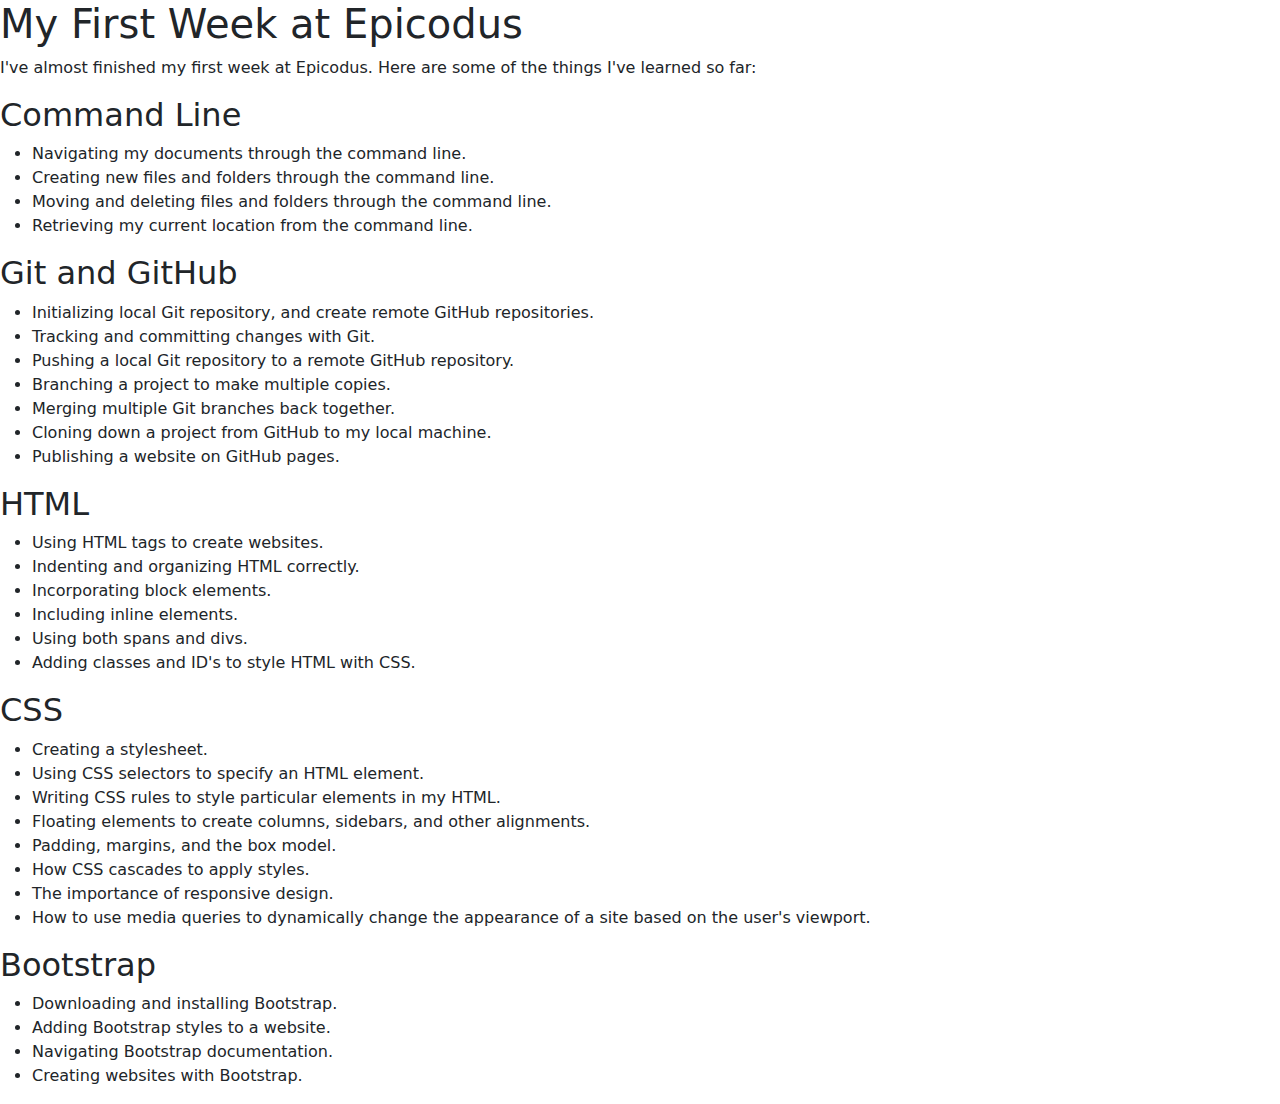
==== index.html @ 0cfa8d94 "Setting up the foundations for the review practice site." ====
<!DOCTYPE html>
<html lang="en-US">
<head>
  <title>My First Week at Epicodus</title>
  <link href="css/bootstrap.css" rel="stylesheet" type="text/css">
</head>
<body>
  <h1>My First Week at Epicodus</h1>
  <p>
    I've almost finished my first week at Epicodus. Here are some of the things I've learned so far:
  </p>
  <h2>Command Line</h2>
  <ul>
    <li>Navigating my documents through the command line.</li>
    <li>Creating new files and folders through the command line.</li>
    <li>Moving and deleting files and folders through the command line.</li>
    <li>Retrieving my current location from the command line.</li>
  </ul>
  <h2>Git and GitHub</h2>
  <ul>
    <li>Initializing local Git repository, and create remote GitHub repositories.</li>
    <li>Tracking and committing changes with Git.</li>
    <li>Pushing a local Git repository to a remote GitHub repository.</li>
    <li>Branching a project to make multiple copies.</li>
    <li>Merging multiple Git branches back together.</li>
    <li>Cloning down a project from GitHub to my local machine.</li>
    <li>Publishing a website on GitHub pages.</li>
  </ul>
  <h2>HTML</h2>
  <ul>
    <li>Using HTML tags to create websites.</li>
    <li>Indenting and organizing HTML correctly.</li>
    <li>Incorporating block elements.</li>
    <li>Including inline elements.</li>
    <li>Using both spans and divs.</li>
    <li>Adding classes and ID's to style HTML with CSS.</li>
  </ul>
  <h2>CSS</h2>
  <ul>
    <li>Creating a stylesheet.</li>
    <li>Using CSS selectors to specify an HTML element.</li>
    <li>Writing CSS rules to style particular elements in my HTML.</li>
    <li>Floating elements to create columns, sidebars, and other alignments.</li>
    <li>Padding, margins, and the box model.</li>
    <li>How CSS cascades to apply styles.</li>
    <li>The importance of responsive design.</li>
    <li>How to use media queries to dynamically change the appearance of a site based on the user's viewport.</li>
  </ul>
  <h2>Bootstrap</h2>
  <ul>
    <li>Downloading and installing Bootstrap.</li>
    <li>Adding Bootstrap styles to a website.</li>
    <li>Navigating Bootstrap documentation.</li>
    <li>Creating websites with Bootstrap.</li>
  </ul>
</body>
</html>
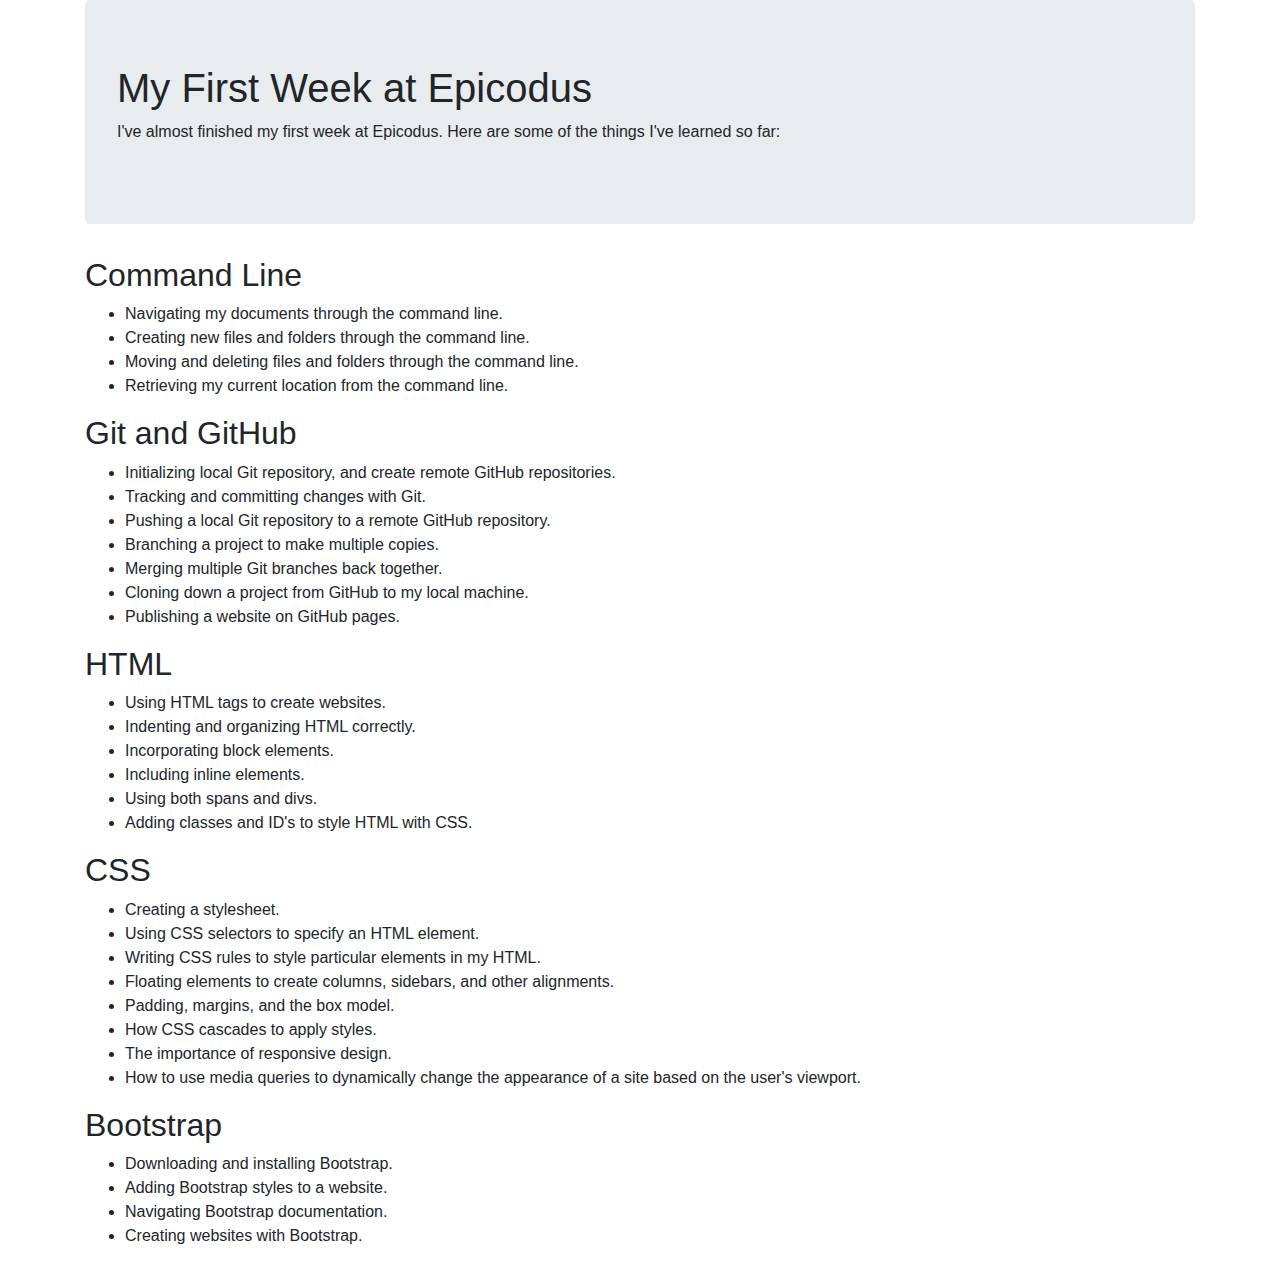
==== commit 431673c0: "Replacing some code and the bootstrap.css since it was corrupted on download  and missing classes." ====
--- a/index.html
+++ b/index.html
@@ -2,20 +2,27 @@
 <html lang="en-US">
 <head>
   <title>My First Week at Epicodus</title>
-  <link href="css/bootstrap.css" rel="stylesheet" type="text/css">
+  <link href="css/bootstrap.css" rel ="stylesheet" type="text/css" media="all">
+  <link href="css/styles.css" rel="stylesheet" type="text/css" media="all">
 </head>
 <body>
-  <h1>My First Week at Epicodus</h1>
-  <p>
-    I've almost finished my first week at Epicodus. Here are some of the things I've learned so far:
-  </p>
+  <div class="container">
+    <div class="jumbotron">
+      <h1>My First Week at Epicodus</h1>
+      <p>
+        I've almost finished my first week at Epicodus. Here are some of the things I've learned so far:
+      </p>
+    </div>
+
+ <!--Begin the sections list of things I have learned this week-->
+
   <h2>Command Line</h2>
-  <ul>
-    <li>Navigating my documents through the command line.</li>
-    <li>Creating new files and folders through the command line.</li>
-    <li>Moving and deleting files and folders through the command line.</li>
-    <li>Retrieving my current location from the command line.</li>
-  </ul>
+    <ul>
+      <li>Navigating my documents through the command line.</li>
+        <li>Creating new files and folders through the command line.</li>
+        <li>Moving and deleting files and folders through the command line.</li>
+      <li>Retrieving my current location from the command line.</li>
+    </ul>
   <h2>Git and GitHub</h2>
   <ul>
     <li>Initializing local Git repository, and create remote GitHub repositories.</li>
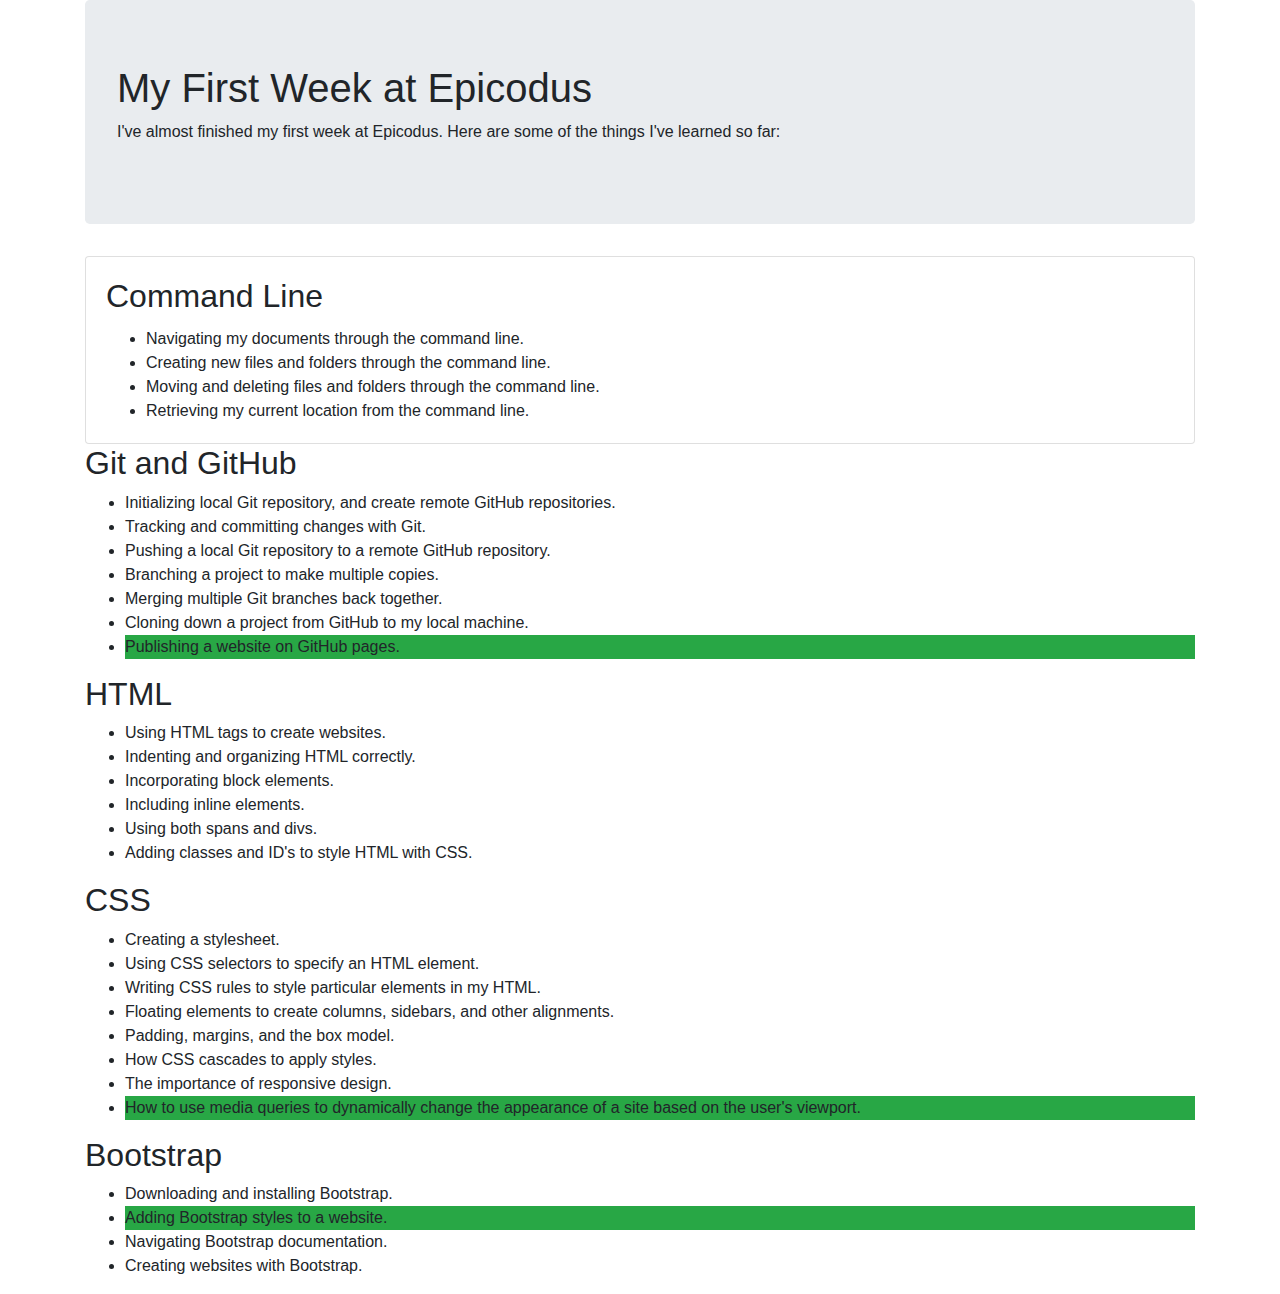
==== commit c39eb066: "Added in the card class for the Command Line section and organized the code to be more readable." ====
--- a/index.html
+++ b/index.html
@@ -16,13 +16,17 @@
 
  <!--Begin the sections list of things I have learned this week-->
 
-  <h2>Command Line</h2>
-    <ul>
-      <li>Navigating my documents through the command line.</li>
-        <li>Creating new files and folders through the command line.</li>
-        <li>Moving and deleting files and folders through the command line.</li>
-      <li>Retrieving my current location from the command line.</li>
-    </ul>
+  <div class="card">
+    <div class="card-body">
+      <h2 class="card-title">Command Line</h2>
+        <ul class="card-text">
+          <li>Navigating my documents through the command line.</li>
+          <li>Creating new files and folders through the command line.</li>
+          <li>Moving and deleting files and folders through the command line.</li>
+          <li>Retrieving my current location from the command line.</li>
+      </ul>
+    </div>
+  </div>
   <h2>Git and GitHub</h2>
   <ul>
     <li>Initializing local Git repository, and create remote GitHub repositories.</li>
@@ -31,7 +35,7 @@
     <li>Branching a project to make multiple copies.</li>
     <li>Merging multiple Git branches back together.</li>
     <li>Cloning down a project from GitHub to my local machine.</li>
-    <li>Publishing a website on GitHub pages.</li>
+    <li class="bg-success">Publishing a website on GitHub pages.</li>
   </ul>
   <h2>HTML</h2>
   <ul>
@@ -51,12 +55,12 @@
     <li>Padding, margins, and the box model.</li>
     <li>How CSS cascades to apply styles.</li>
     <li>The importance of responsive design.</li>
-    <li>How to use media queries to dynamically change the appearance of a site based on the user's viewport.</li>
+    <li class="bg-success">How to use media queries to dynamically change the appearance of a site based on the user's viewport.</li>
   </ul>
   <h2>Bootstrap</h2>
   <ul>
     <li>Downloading and installing Bootstrap.</li>
-    <li>Adding Bootstrap styles to a website.</li>
+    <li class="bg-success">Adding Bootstrap styles to a website.</li>
     <li>Navigating Bootstrap documentation.</li>
     <li>Creating websites with Bootstrap.</li>
   </ul>
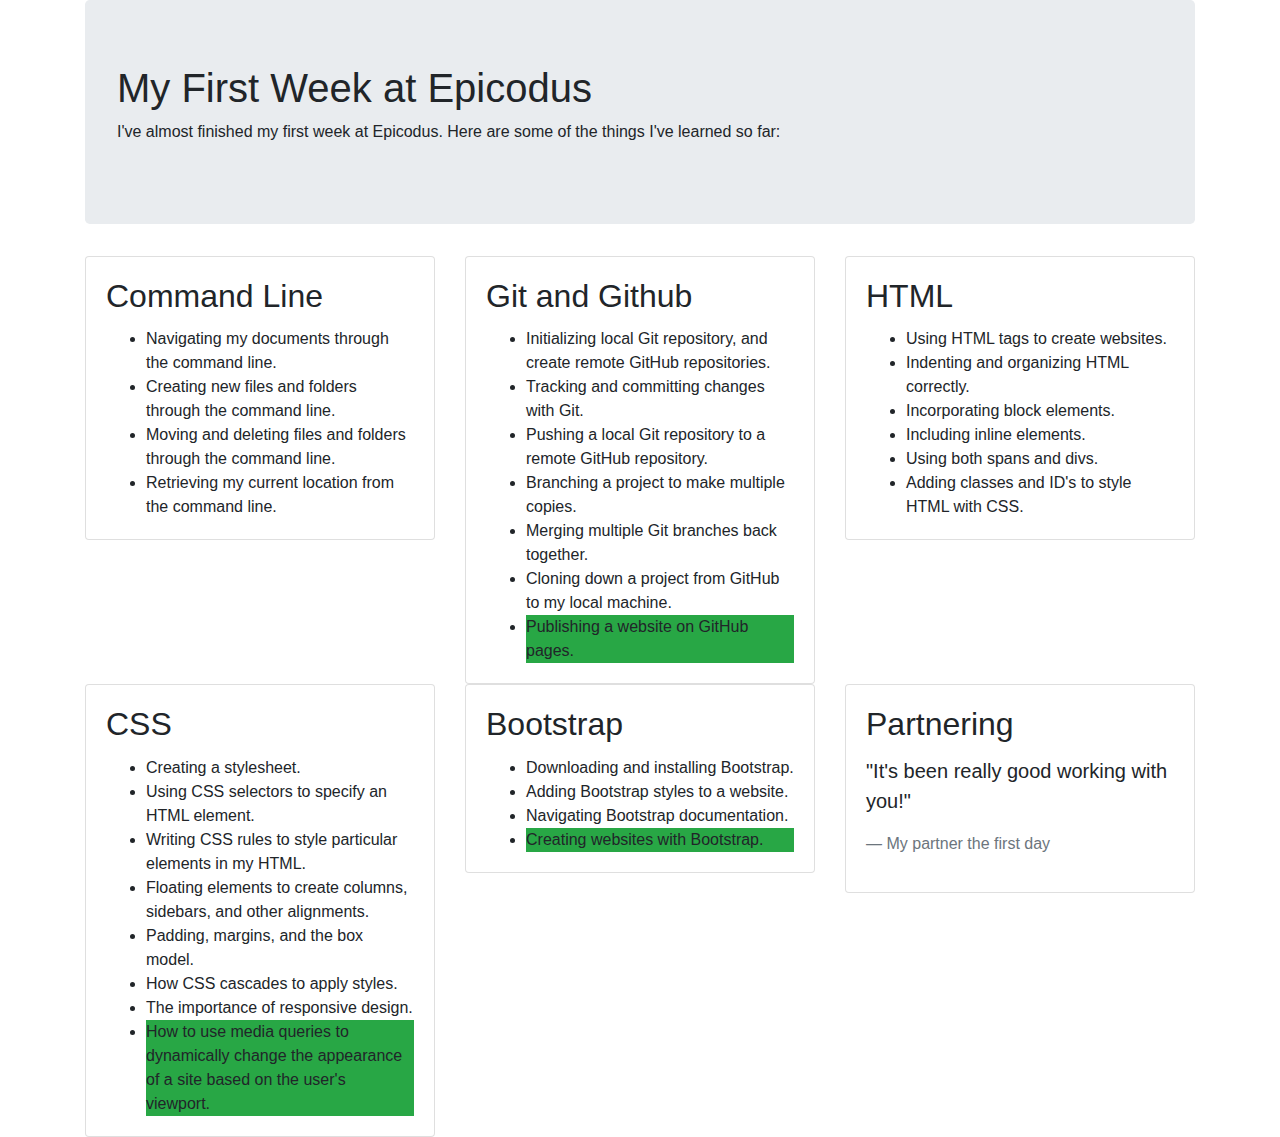
==== commit ff115f75: "Removal of bootstrap.html and updating Index.html to reflect lesson." ====
--- a/index.html
+++ b/index.html
@@ -5,7 +5,10 @@
   <link href="css/bootstrap.css" rel ="stylesheet" type="text/css" media="all">
   <link href="css/styles.css" rel="stylesheet" type="text/css" media="all">
 </head>
-<body>
+ <!-- This lession basically covered how we can use pre-made libraries to add flair to our websites. 
+  By using a pre-made library we save a lot of time writing our own code. Always try tounderstand why a code 
+  does what it does. But why rewrite your own code if it already exists, ya know?  -->
+ <body>
   <div class="container">
     <div class="jumbotron">
       <h1>My First Week at Epicodus</h1>
@@ -13,56 +16,99 @@
         I've almost finished my first week at Epicodus. Here are some of the things I've learned so far:
       </p>
     </div>
-
- <!--Begin the sections list of things I have learned this week-->
-
-  <div class="card">
-    <div class="card-body">
-      <h2 class="card-title">Command Line</h2>
-        <ul class="card-text">
-          <li>Navigating my documents through the command line.</li>
-          <li>Creating new files and folders through the command line.</li>
-          <li>Moving and deleting files and folders through the command line.</li>
-          <li>Retrieving my current location from the command line.</li>
-      </ul>
+ <!--Beginning of website contents. Code should display a 3x2 grid that will be flush with the title -->
+    <div class="row">
+      <div class="col-md-4">
+        <div class="card">
+          <div class="card-body">
+            <h2 class="card-title">Command Line</h2>
+            <ul class="card-text">
+              <li>Navigating my documents through the command line.</li>
+              <li>Creating new files and folders through the command line.</li>
+              <li>Moving and deleting files and folders through the command line.</li>
+              <li>Retrieving my current location from the command line.</li>
+            </ul>
+          </div>
+        </div>
+      </div>
+      <div class="col-md-4">
+        <div class="card">
+          <div class="card-body">
+            <h2 class="card-title">Git and Github</h2>
+            <ul class="card-text">
+              <li>Initializing local Git repository, and create remote GitHub repositories.</li>
+              <li>Tracking and committing changes with Git.</li>
+              <li>Pushing a local Git repository to a remote GitHub repository.</li>
+              <li>Branching a project to make multiple copies.</li>
+              <li>Merging multiple Git branches back together.</li>
+              <li>Cloning down a project from GitHub to my local machine.</li>
+              <li class="bg-success">Publishing a website on GitHub pages.</li>
+            </ul>
+          </div>
+        </div>
+      </div>
+      <div class="col-md-4">
+        <div class="card">
+          <div class="card-body">
+            <h2 class="card-title">HTML</h2>
+            <ul class="card-text">
+              <li>Using HTML tags to create websites.</li>
+              <li>Indenting and organizing HTML correctly.</li>
+              <li>Incorporating block elements.</li>
+              <li>Including inline elements.</li>
+              <li>Using both spans and divs.</li>
+              <li>Adding classes and ID's to style HTML with CSS.</li>
+            </ul>
+          </div>
+        </div>
+      </div>
+    </div>
+    <div class="row">
+      <div class="col-md-4">
+        <div class="card">
+          <div class="card-body">
+            <h2 class="card-title">CSS</h2>
+            <ul class="card-text">
+              <li>Creating a stylesheet.</li>
+              <li>Using CSS selectors to specify an HTML element.</li>
+              <li>Writing CSS rules to style particular elements in my HTML.</li>
+              <li>Floating elements to create columns, sidebars, and other alignments.</li>
+              <li>Padding, margins, and the box model.</li>
+              <li>How CSS cascades to apply styles.</li>
+              <li>The importance of responsive design.</li>
+              <li class="bg-success">How to use media queries to dynamically change the appearance of a site based on the user's viewport.</li>
+            </ul>
+          </div>
+        </div>
+      </div>
+      <div class="col-md-4">
+        <div class="card">
+          <div class="card-body">
+            <h2 class="card-title">Bootstrap</h2>
+            <ul class="card-text">
+              <li>Downloading and installing Bootstrap.</li>
+              <li>Adding Bootstrap styles to a website.</li>
+              <li>Navigating Bootstrap documentation.</li>
+              <li class="bg-success">Creating websites with Bootstrap.</li>
+            </ul>
+          </div>
+        </div>
+      </div>
+      <div class="col-md-4">
+        <div class="card">
+          <div class="card-body">
+            <h2 class="card-title">Partnering</h2>
+            <div class="card-text">
+              <blockquote class="blockquote">
+                <p>"It's been really good working with you!"</p>
+                <footer class="blockquote-footer">My partner the first day</footer>
+              </blockquote>
+            </div>
+          </div>
+        </div>
+      </div>
     </div>
   </div>
-  <h2>Git and GitHub</h2>
-  <ul>
-    <li>Initializing local Git repository, and create remote GitHub repositories.</li>
-    <li>Tracking and committing changes with Git.</li>
-    <li>Pushing a local Git repository to a remote GitHub repository.</li>
-    <li>Branching a project to make multiple copies.</li>
-    <li>Merging multiple Git branches back together.</li>
-    <li>Cloning down a project from GitHub to my local machine.</li>
-    <li class="bg-success">Publishing a website on GitHub pages.</li>
-  </ul>
-  <h2>HTML</h2>
-  <ul>
-    <li>Using HTML tags to create websites.</li>
-    <li>Indenting and organizing HTML correctly.</li>
-    <li>Incorporating block elements.</li>
-    <li>Including inline elements.</li>
-    <li>Using both spans and divs.</li>
-    <li>Adding classes and ID's to style HTML with CSS.</li>
-  </ul>
-  <h2>CSS</h2>
-  <ul>
-    <li>Creating a stylesheet.</li>
-    <li>Using CSS selectors to specify an HTML element.</li>
-    <li>Writing CSS rules to style particular elements in my HTML.</li>
-    <li>Floating elements to create columns, sidebars, and other alignments.</li>
-    <li>Padding, margins, and the box model.</li>
-    <li>How CSS cascades to apply styles.</li>
-    <li>The importance of responsive design.</li>
-    <li class="bg-success">How to use media queries to dynamically change the appearance of a site based on the user's viewport.</li>
-  </ul>
-  <h2>Bootstrap</h2>
-  <ul>
-    <li>Downloading and installing Bootstrap.</li>
-    <li class="bg-success">Adding Bootstrap styles to a website.</li>
-    <li>Navigating Bootstrap documentation.</li>
-    <li>Creating websites with Bootstrap.</li>
-  </ul>
+</body>
 </body>
 </html>--- a/css/styles.css
+++ b/css/styles.css
@@ -0,0 +1,34 @@
+p.title {
+  font-size: xx-large;
+  font-weight: bold;
+
+
+}
+
+img.avatar {
+    border-radius: 50%;
+    padding: 10px;
+    background-color: mediumslateblue;
+    float: left;
+    width: 15%;
+    height: 15%;
+    border: 3px solid green;
+    
+  }
+
+div.topbar { 
+    
+    position: bottom;
+    border: 2px solid green;
+    padding: 30px;
+    background-color: rgb(21, 126, 187);
+    display: block;
+    margin: left;
+    margin-top: 20px;
+    margin-bottom: 20px;
+    box-sizing: border-box;
+    height: 50%;
+    width: 75%;
+    margin: 100;
+
+}